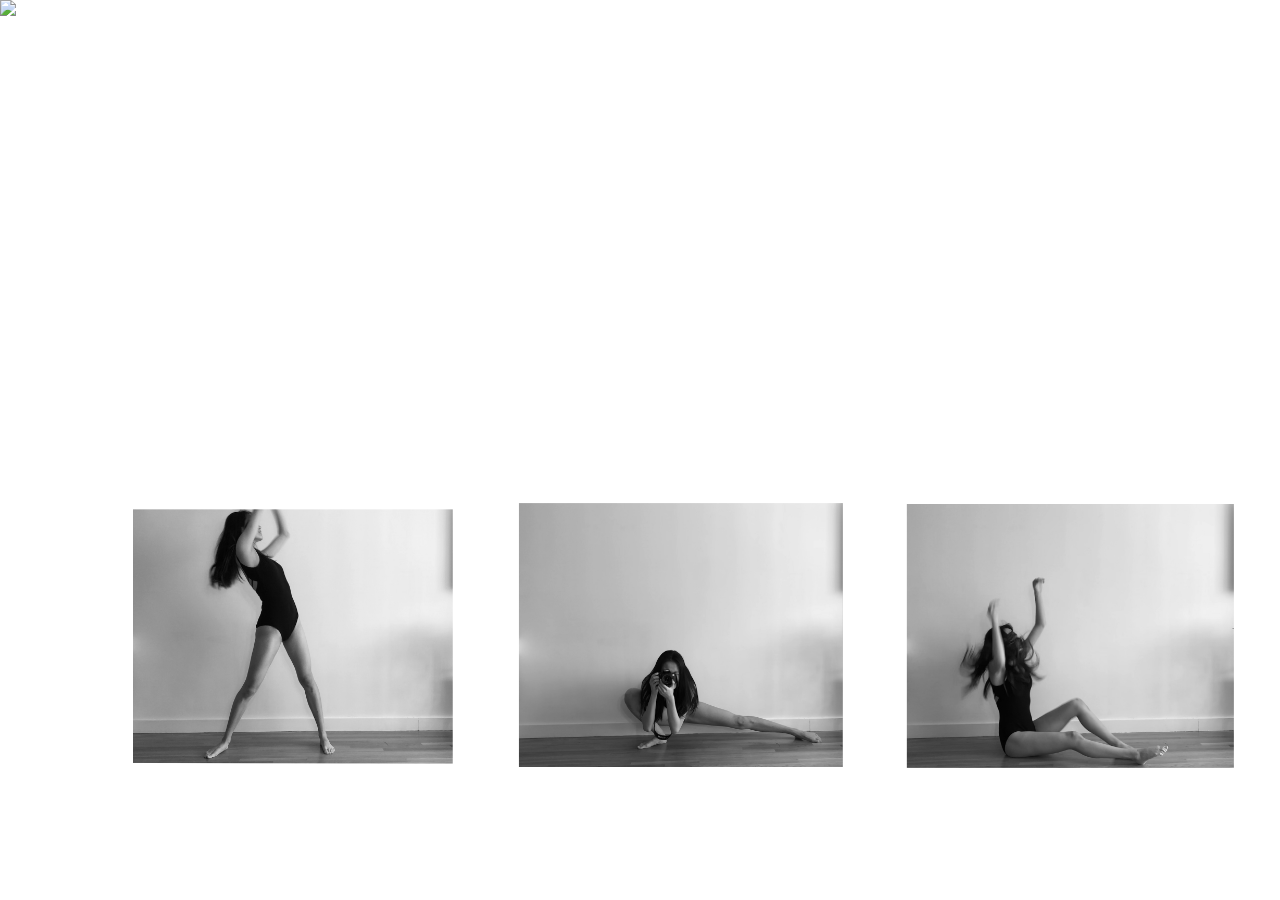
==== index.html @ 7ac01d70 "upload1" ====
<!DOCTYPE html>
<title>Assignment2</title>
<head>
    <link href="index.css" rel="stylesheet">
</head>
<body>
    <div class="bg"><img src="bgvid.gif" width="1510"></div>
<div class="grid">
    <a href="p1.html"><div class="poem1"><img src="p1.png" width="500">
    <div class="light1"></div>
    </div></a>
    <div class="poem2"><img src="p2.png" width="500">
    <div class="light2"></div>
    </div>
    <div class="poem3"><img src="p3.png" width="500">
    <div class="light3"></div>
    </div>
</div>
---- index.css ----
*{
    text-decoration: none;
    margin:0 0 0 0;
    padding:0 0 0 0;
}

.poem1{
    position: absolute;
    top:55vh;
    left:-3vw;  
}
.poem1:hover .light1{
    display:block;
}
.poem2{
    position: absolute;
    top:55vh;
    left:27.4vw;
}
.poem2:hover .light2{
    display:block;
}
.poem3{
    position: absolute;
    top:55vh;
    left:58vw;
}
.poem3:hover .light3{
    display:block;
}
.light1{
    display:none;
    width:5vw;
    height:10vh;
    position: absolute;
    margin-top: -175vh;
    margin-left:5vw;
    z-index: 5;
    border-bottom: 70vw solid rgb(242, 242, 94);
    border-left: 15vw solid transparent;
    border-right:15vw solid transparent;
    height: 80vh;
    width: 10vw;
    opacity: 80%;
}

.light2{
    display:none;
    width:5vw;
    height:10vh;
    position: absolute;
    margin-top: -10vh;
    z-index: 5;
    display:none;
    width:5vw;
    height:10vh;
    position: absolute;
    margin-top: -175vh;
    margin-left:5vw;
    z-index: 5;
    border-bottom: 70vw solid rgb(237, 96, 86);
    border-left: 15vw solid transparent;
    border-right: 15vw solid transparent;
    height: 80vh;
    width: 10vw;
    opacity: 75%;
}
.light3{
    display:none;
    width:5vw;
    height:10vh;
    position: absolute;
    margin-top: -5vh;
    margin-left:15vw;
    z-index: 5;
    display:none;
    width:3vw;
    height:10vh;
    position: absolute;
    margin-top: -175vh;
    margin-left:5vw;
    z-index: 5;
    border-bottom: 70vw solid rgb(55, 67, 235);
    border-left: 15vw solid transparent;
    border-right: 15vw solid transparent;
    height: 80vh;
    width: 10vw;
    opacity: 73%;
}
body{
    height: 100%;
    overflow-y: hidden;
    overflow-x: hidden;
    }
    @media screen and (max-width: 600px){

    body{
        background-image: url(bgvid.gif);
        overflow: scroll;
    }
        .poem1{
            
            position: absolute;
            top:5vh;
            left:-2vw;
        }
        .poem2{
            
            position:absolute;
            top:45vh;
            left:-2vw;
        }
        .poem3{
        
            position:absolute;
            top:85vh;
            left:-2vw;
        }
        .poem3:hover .light3{
            display:none;
        }
        .poem2:hover .light2{
            display:none;
        }
        .poem1:hover .light1{
            display:none;
        }
        .bg{
            display:none;
        }
    }
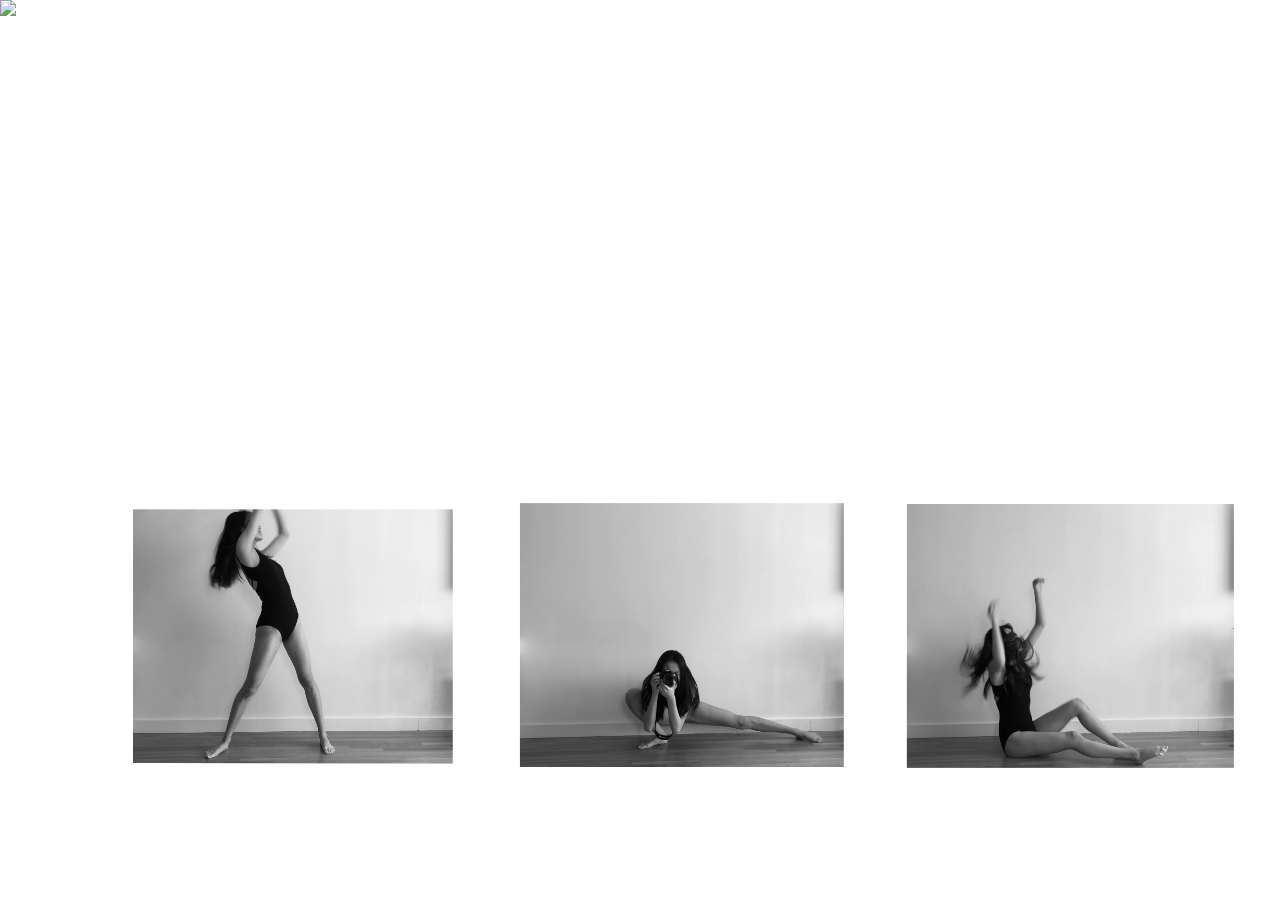
==== commit 44d3502d: "upload" ====
--- a/index.html
+++ b/index.html
@@ -9,10 +9,10 @@
     <a href="p1.html"><div class="poem1"><img src="p1.png" width="500">
     <div class="light1"></div>
     </div></a>
-    <div class="poem2"><img src="p2.png" width="500">
+    <a href="p2.html"><div class="poem2"><img src="p2.png" width="500">
     <div class="light2"></div>
-    </div>
-    <div class="poem3"><img src="p3.png" width="500">
+    </div></a>
+    <a href="p3.html"><div class="poem3"><img src="p3.png" width="500">
     <div class="light3"></div>
-    </div>
+    </div></a>
 </div>
--- a/index.css
+++ b/index.css
@@ -5,6 +5,7 @@
 }
 
 .poem1{
+   
     position: absolute;
     top:55vh;
     left:-3vw;  
@@ -13,14 +14,16 @@
     display:block;
 }
 .poem2{
+    
     position: absolute;
     top:55vh;
-    left:27.4vw;
+    left:27.5vw;
 }
 .poem2:hover .light2{
     display:block;
 }
 .poem3{
+    
     position: absolute;
     top:55vh;
     left:58vw;
@@ -34,7 +37,7 @@
     height:10vh;
     position: absolute;
     margin-top: -175vh;
-    margin-left:5vw;
+    margin-left:3vw;
     z-index: 5;
     border-bottom: 70vw solid rgb(242, 242, 94);
     border-left: 15vw solid transparent;
@@ -56,7 +59,7 @@
     height:10vh;
     position: absolute;
     margin-top: -175vh;
-    margin-left:5vw;
+    margin-left:3vw;
     z-index: 5;
     border-bottom: 70vw solid rgb(237, 96, 86);
     border-left: 15vw solid transparent;
@@ -71,14 +74,14 @@
     height:10vh;
     position: absolute;
     margin-top: -5vh;
-    margin-left:15vw;
+    margin-left:14vw;
     z-index: 5;
     display:none;
     width:3vw;
     height:10vh;
     position: absolute;
     margin-top: -175vh;
-    margin-left:5vw;
+    margin-left:3vw;
     z-index: 5;
     border-bottom: 70vw solid rgb(55, 67, 235);
     border-left: 15vw solid transparent;
